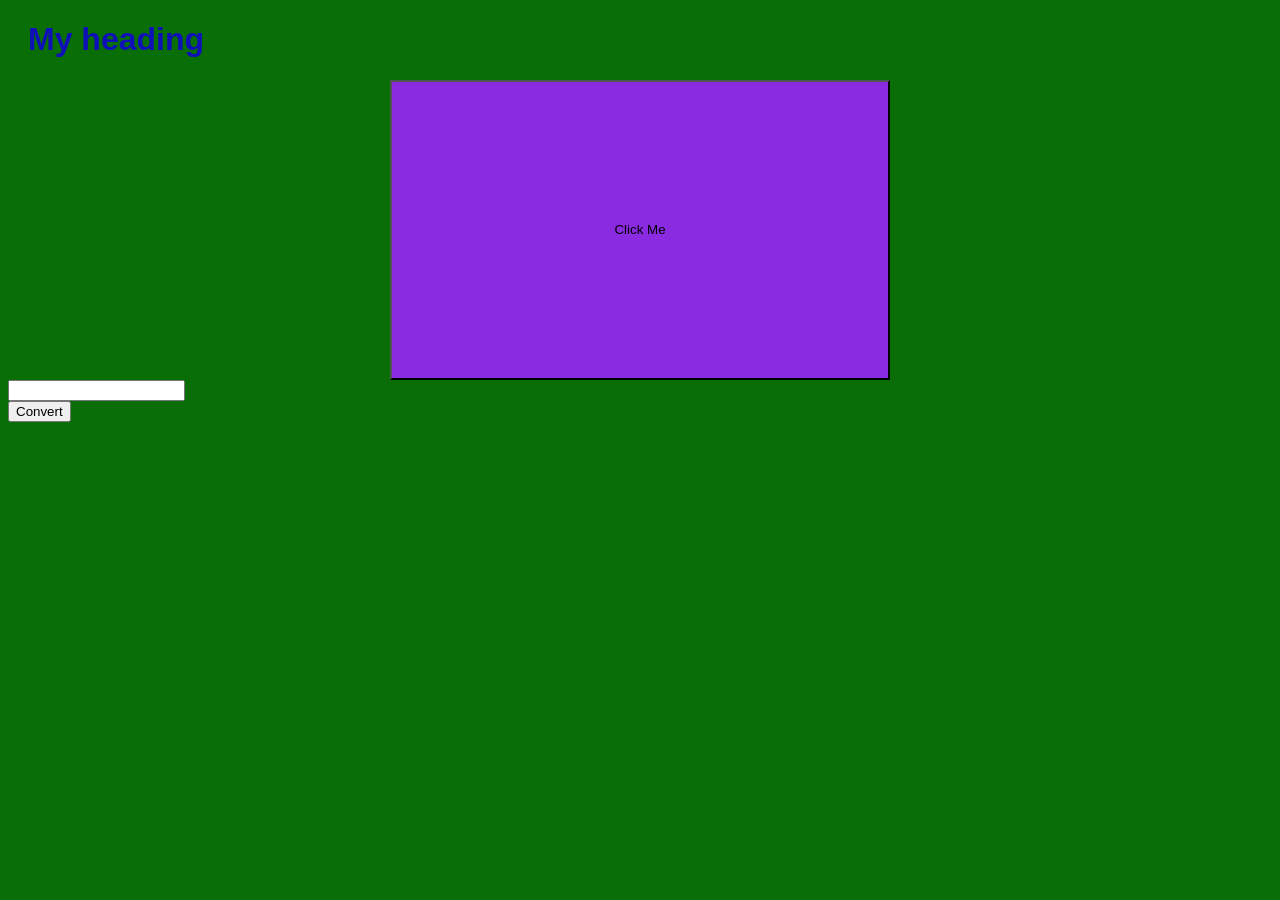
==== index.html @ 6184d79d "renamed website.html to index.html" ====
<!DOCTYPE html>

<html>
<head>
<link rel="stylesheet" href="mystyle.css">
</head>

<body>


    <h1>
        My heading 
    </h1>

    <button class="mybtn" onclick="console.log('clicked')">
        Click Me 
    </button>


    <input type="text" id="message">
    <br>
    <button id="JSONbtn">
        Convert
    </button>

    <script src="script.js">

    </script>
</body>

</html>
---- mystyle.css ----
body {
  background-color: rgb(9, 110, 5);
}

h1 {
  color: rgb(16, 16, 185);
  margin-left: 20px;
  font-family: Arial, Helvetica, sans-serif;
}

.mybtn {
  color: rgb(0, 0, 0);
  background-color: blueviolet;

  display: block;
  margin: 0 auto;

  width: 500px;
  height: 300px;
}
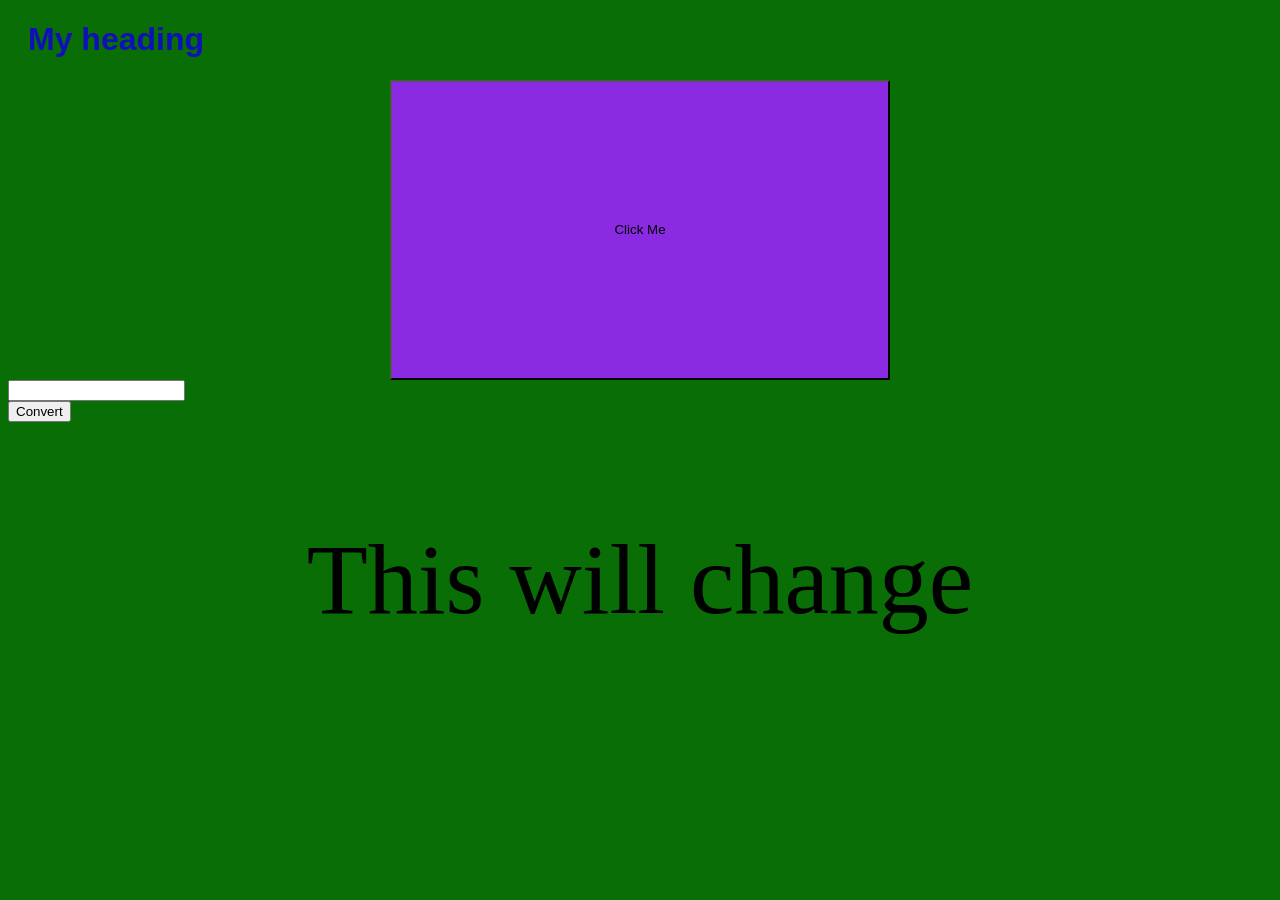
==== commit 87ad1e01: "Added Text change" ====
--- a/index.html
+++ b/index.html
@@ -23,6 +23,10 @@
         Convert
     </button>
 
+    <p id="text">
+        This will change
+    </p>
+
     <script src="script.js">
 
     </script>
--- a/mystyle.css
+++ b/mystyle.css
@@ -17,4 +17,12 @@
 
   width: 500px;
   height: 300px;
+}
+
+p {
+  color: black;
+
+  text-align: center;
+  font-size: 100px;
+
 }
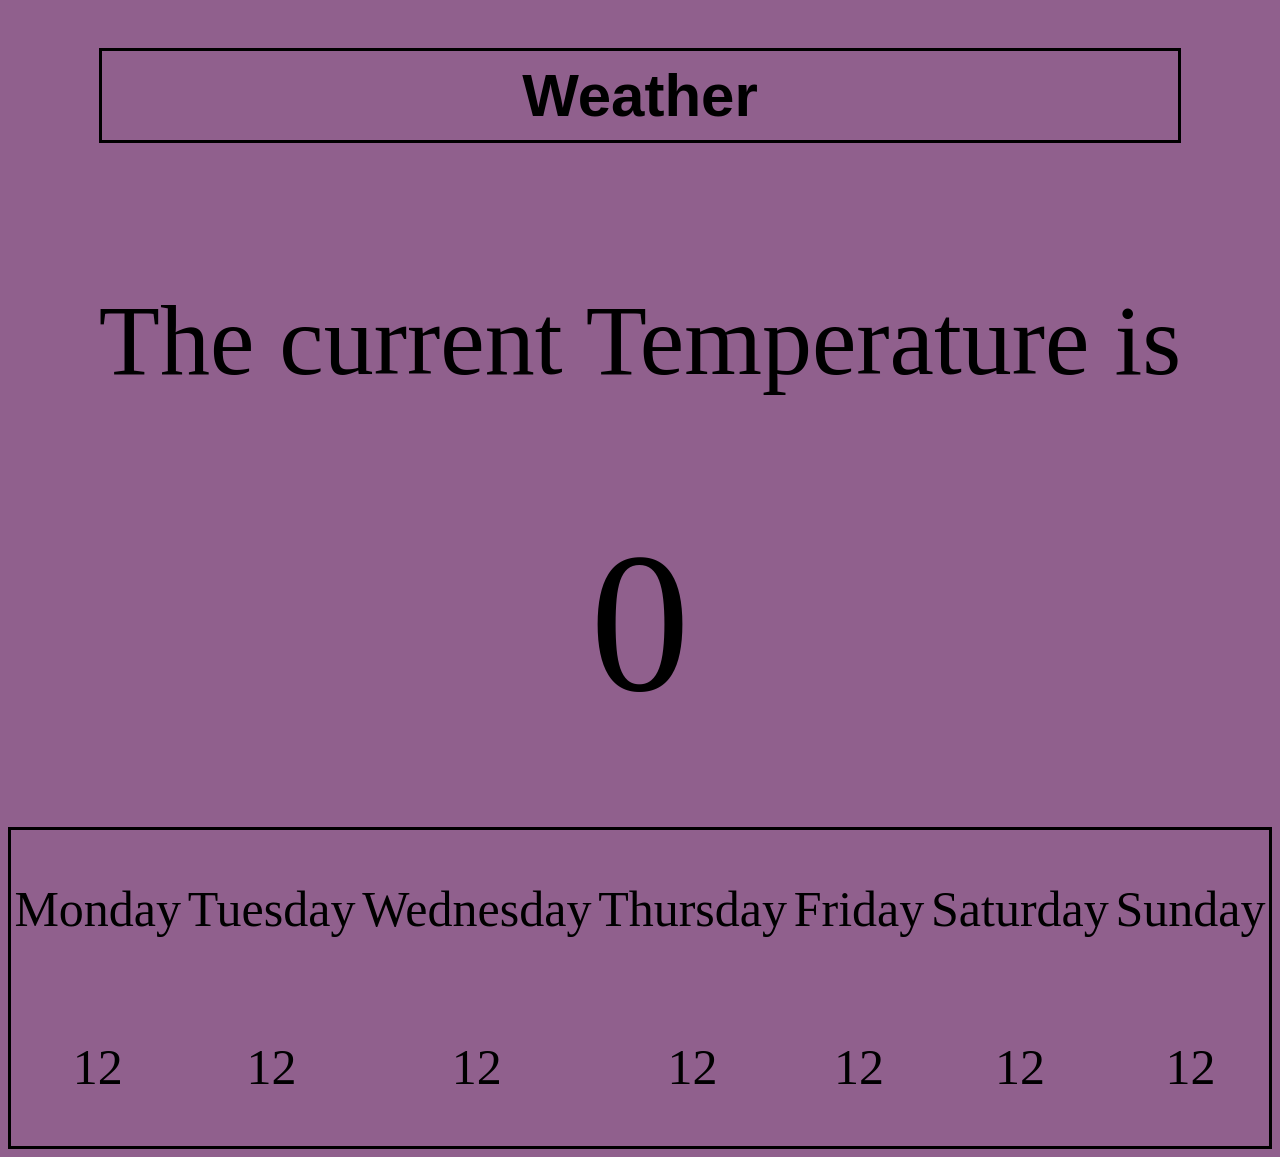
==== commit 9504987c: "Added Date, Time, Colour change and looks nicer" ====
--- a/index.html
+++ b/index.html
@@ -1,33 +1,107 @@
 <!DOCTYPE html>
 
-<html>
+<html lang="en">
 <head>
 <link rel="stylesheet" href="mystyle.css">
 </head>
 
-<body>
+<body id="body">
+
+    <div id="mainDisplay">
+        <h1>
+            Weather 
+        </h1>
+
+        <p>
+            The current Temperature is
+        </p>
+
+        <p class="currentTemp" id="mainTemp">
+            0
+        </p>
+    </div>
+
+    <div class="labels">
+
+        <div class="column">
+                <p id="monday">
+                    Monday
+                </p>
+
+                <p id="-3Days">
+                    12
+                </p>
+
+            </div>
+
+            <div class="column">
+                <p id="tuesday">
+                    Tuesday
+                </p>
+                
+                <p id="-2Days">
+                    12
+                </p>
+
+            </div>
+
+            <div class="column">
+                <p id="wednesday">
+                    Wednesday
+                </p>
+
+                <p id="-1Days">
+                    12
+                </p>
+
+            </div>
+
+            <div class="column">
+                <p id="thursday">
+                    Thursday
+                </p>
+
+                 <p class="currentTemp">
+                    12
+                </p>
+                
+            </div>
+
+            <div class="column">
+                <p id="friday">
+                    Friday
+                </p>
+
+                <p id="+1Days">
+                    12
+                </p>
+
+            </div>
+
+            <div class="column">
+                <p id="saturday">
+                    Saturday
+                </p>
+
+                <p id="+2Days" title="Hello">
+                    12
+                </p>
+
+            </div>
+
+            <div class="column">
+                <p id="sunday">
+                    Sunday
+                </p>
+
+                <p id="+3Days">
+                    12
+                </p>
+
+            </div>
 
 
-    <h1>
-        My heading 
-    </h1>
-
-    <button class="mybtn" onclick="console.log('clicked')">
-        Click Me 
-    </button>
-
-
-    <input type="text" id="message">
-    <br>
-    <button id="JSONbtn">
-        Convert
-    </button>
-
-    <p id="text">
-        This will change
-    </p>
-
-    <script src="script.js">
+    <script src="script.js" type="module">
 
     </script>
 </body>
--- a/mystyle.css
+++ b/mystyle.css
@@ -1,28 +1,49 @@
 body {
-  background-color: rgb(9, 110, 5);
+  background-color: rgb(144, 96, 141);
 }
 
 h1 {
-  color: rgb(16, 16, 185);
-  margin-left: 20px;
+  color: rgb(0, 0, 0);
   font-family: Arial, Helvetica, sans-serif;
+  text-align: center;
+  padding: 10px;
+  border-style: solid;
+  border-color: black;
+  font-size: 60px;
 }
 
-.mybtn {
-  color: rgb(0, 0, 0);
-  background-color: blueviolet;
-
-  display: block;
-  margin: 0 auto;
-
-  width: 500px;
-  height: 300px;
+#mainDisplay {
+  display: grid;
+  justify-content: center;
+  align-content: center;
+  text-align: center;
+  font-size: 100px;
 }
 
-p {
-  color: black;
+#mainTemp {
+  margin-top: 10px;
+  margin-bottom: 90px;
+  font-size: 200px;
+}
 
+.labels {
+  border: 3px solid black;
+  font-size: 50px;
+  display: grid;
+  grid-column-start:1;
+  grid-template-columns: auto auto auto auto auto auto auto;
+  grid-template-rows: 2;
+  justify-content: space-around;
+}
+
+#row1 {
+  display: grid;
+  grid-row: 1;
+  grid-column: 1;
+  justify-content: center;
+}
+
+.column {
+  display: grid;
   text-align: center;
-  font-size: 100px;
-
 }
